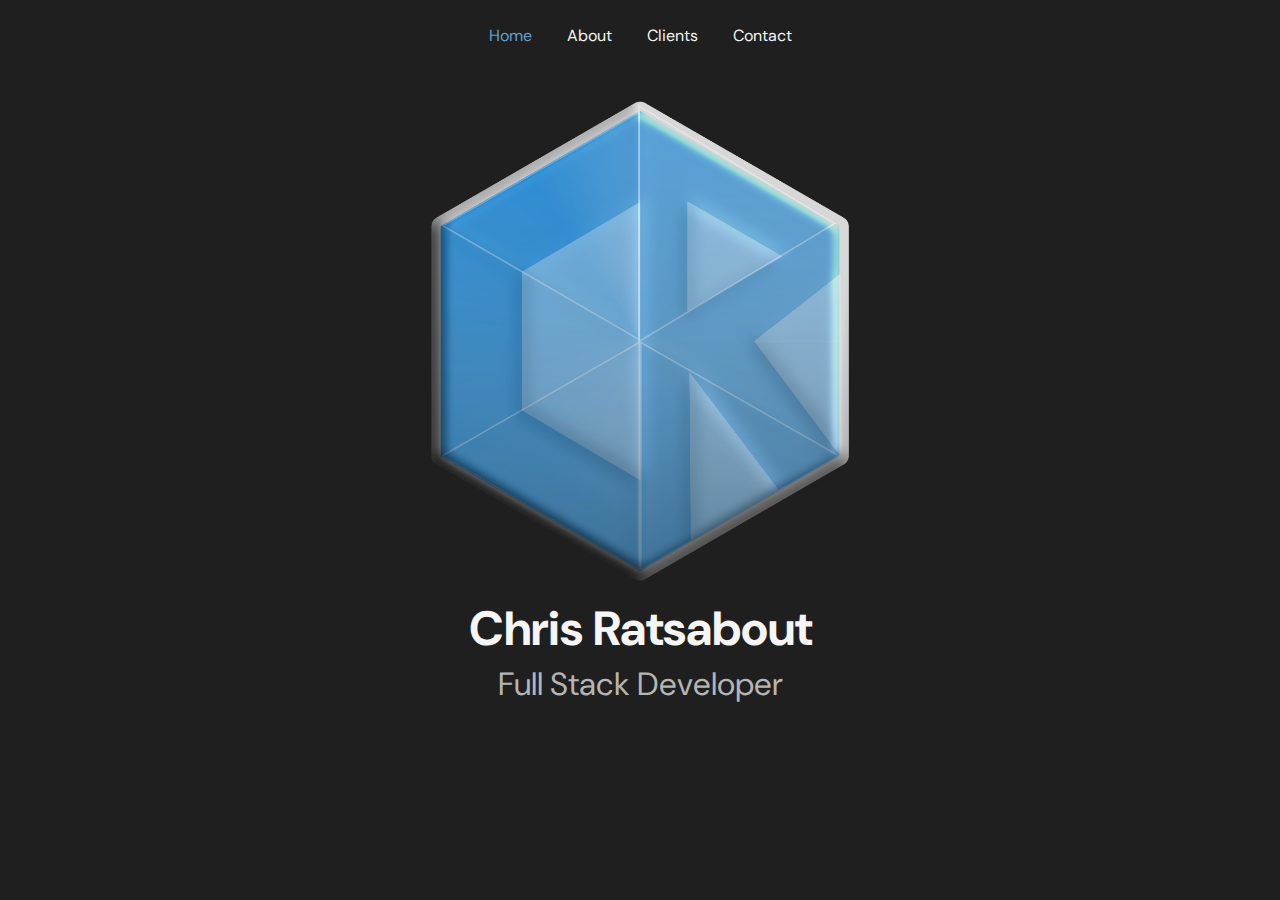
==== index.html @ e5b6ce5f "First commit" ====
<!DOCTYPE html>
<html lang="en">

<head>
    <meta charset="UTF-8">
    <meta name="viewport" content="width=device-width, initial-scale=1.0">
    <title>Chris Ratsabout</title>
    <link rel="stylesheet" href="style.css">
    <link rel="shortcut icon" href="images/logo-blue.png" type="image/x-icon">
    <script src="app.js" defer></script>
</head>

<body>
    <div class="site-container">
        <nav>
            <button class="home-btn nav-btn active">Home</button>
            <button class="about-btn nav-btn ">About</button>
            <button class="clients-btn nav-btn ">Clients</button>
            <button class="contact-btn nav-btn ">Contact</button>
        </nav>

        <div class="content-container">
            <div class="home-text">
                <img src="images/logo.png" alt="logo">
                <h1>Chris Ratsabout</h1>
                <p><span class="gray-text">Full Stack Developer</span></p>
            </div>
        </div>

        <!-- Box Container holds all boxes except "Home" -->
        <div class="box-container">

            <!-- About Box -->
            <div class="about-box">
                <div class="about-text-container">
                    <h1>About</h1>
                    <img src="images/headshot-square.jpg" alt="Chris Ratsabout headshot">
                    <p><strong>Chris Ratsabout</strong> is a passionate <span class="gray-text">Full Stack
                            Developer</span> who specializes in <span class="gray-text">UI/UX Design</span>. With his
                        knowledge in various frontend and backend technologies, he can make your dream
                        website or application come to life with 100% customization. He is open to collaboration and for
                        more details, please fill
                        out
                        the contact form <span class="blue-text here">here</span>.</p>
                </div>

                <!-- Logo Scroll -->
                <div class="logos">
                    <div class="logos-slide">
                        <img src="images/logos/html.png" alt="html">
                        <img src="images/logos/css.png" alt="css">
                        <img src="images/logos/js.png" alt="js">
                        <img src="images/logos/react.png" alt="react">
                        <img src="images/logos/java.png" alt="java">
                        <img src="images/logos/spring.png" alt="spring">
                        <img src="images/logos/postgres.png" alt="postgres">
                        <img src="images/logos/mysql.png" alt="mysql">
                        <img src="images/logos/node.png" alt="node">
                        <img src="images/logos/github.png" alt="github">
                        <img src="images/logos/intellij.png" alt="intellij">
                        <img src="images/logos/vscode.png" alt="vscode">
                    </div>
                    <div class="logos-slide">
                        <img src="images/logos/html.png" alt="html">
                        <img src="images/logos/css.png" alt="css">
                        <img src="images/logos/js.png" alt="js">
                        <img src="images/logos/react.png" alt="react">
                        <img src="images/logos/java.png" alt="java">
                        <img src="images/logos/spring.png" alt="spring">
                        <img src="images/logos/postgres.png" alt="postgres">
                        <img src="images/logos/mysql.png" alt="mysql">
                        <img src="images/logos/node.png" alt="node">
                        <img src="images/logos/github.png" alt="github">
                        <img src="images/logos/intellij.png" alt="intellij">
                        <img src="images/logos/vscode.png" alt="vscode">
                    </div>
                    <div class="logos-slide">
                        <img src="images/logos/html.png" alt="html">
                        <img src="images/logos/css.png" alt="css">
                        <img src="images/logos/js.png" alt="js">
                        <img src="images/logos/react.png" alt="react">
                        <img src="images/logos/java.png" alt="java">
                        <img src="images/logos/spring.png" alt="spring">
                        <img src="images/logos/postgres.png" alt="postgres">
                        <img src="images/logos/mysql.png" alt="mysql">
                        <img src="images/logos/node.png" alt="node">
                        <img src="images/logos/github.png" alt="github">
                        <img src="images/logos/intellij.png" alt="intellij">
                        <img src="images/logos/vscode.png" alt="vscode">
                    </div>
                </div>

                <!-- Mobile Logos -->
                <div class="logos-mobile-container">
                    <img src="images/logos/html.png" alt="html">
                    <img src="images/logos/css.png" alt="css">
                    <img src="images/logos/js.png" alt="js">
                    <img src="images/logos/react.png" alt="react">
                    <img src="images/logos/java.png" alt="java">
                    <img src="images/logos/spring.png" alt="spring">
                    <img src="images/logos/postgres.png" alt="postgres">
                    <img src="images/logos/mysql.png" alt="mysql">
                    <img src="images/logos/node.png" alt="node">
                    <img src="images/logos/github.png" alt="github">
                    <img src="images/logos/intellij.png" alt="intellij">
                    <img src="images/logos/vscode.png" alt="vscode">
                </div>
            </div>
            <div class="clients-box">
                <h1>Clients</h1>
                <div class="clients-inner-box">
                    <div class="clients-logo-box">
                        <img class="client-logo" src="images/clients/jamie-drake-art.png" alt="">
                        <img class="client-logo" src="images/clients/the-murmurations.png" alt="">
                        <img class="client-logo" src="images/clients/del-aura.png" alt="">
                        <img class="client-logo" src="images/clients/lasidas.png" alt="">
                        <img class="client-logo" src="images/clients/jamie-drake-art.png" alt="">
                        <img class="client-logo" src="images/clients/the-murmurations.png" alt="">
                        <img class="client-logo" src="images/clients/del-aura.png" alt="">
                        <img class="client-logo" src="images/clients/lasidas.png" alt="">
                        <!-- <p>The Murmurations</p>
                        <p>Jamie Drake</p>
                        <p>Del Aura</p>
                        <p>Lasidas</p>
                        <p>Talltale Tavern</p> -->
                    </div>
                </div>
            </div>
            <!-- Contact Box -->
            <div class="contact-box">
                <h1>Contact</h1>
                <form action="https://formsubmit.co/63851fdf6d90b3424773fc5b1f233547" method="POST">
                    <div class="label-input-container">
                        <label for="name">Name:</label>
                        <input type="text" name="" id="">
                    </div>
                    <div class="label-input-container">
                        <label for="email">Email:</label>
                        <input type="email" name="" id="">
                    </div>
                    <div class="label-input-container">
                        <label for="message">Message:</label>
                        <textarea name="" id="" cols="30" rows="10"></textarea>
                    </div>
                    <button type="submit">Submit</button>
                </form>
            </div>
        </div>
    </div>
</body>

</html>
---- style.css ----
@import url("https://fonts.googleapis.com/css2?family=DM+Sans:ital,opsz,wght@0,9..40,100;0,9..40,200;0,9..40,300;0,9..40,400;0,9..40,500;0,9..40,600;0,9..40,700;0,9..40,800;0,9..40,900;0,9..40,1000;1,9..40,100;1,9..40,200;1,9..40,300;1,9..40,400;1,9..40,500;1,9..40,600;1,9..40,700;1,9..40,800;1,9..40,900;1,9..40,1000&display=swap");

:root {
  --blue-color: rgb(93, 161, 211);
  --text-color: #f5f5f5;
  --background-color: #1f1f1f;
}

* {
  margin: 0;
  padding: 0;
  box-sizing: border-box;
  color: var(--text-color);
}

html,
body {
  overflow: hidden;
  font-family: "DM Sans", Arial, Helvetica, sans-serif;
  background-color: var(--background-color);
  /* border: 3px solid green; */
}

input,
textarea {
  color: #000;
  padding: 6px;
  font-family: "DM Sans", Arial, Helvetica, sans-serif;
  font-size: 1rem;
}

/*** Overall Site Container Styles ***/
.site-container {
  width: 100%;
  /* height: 100vh; */
  overflow: hidden;
  position: relative;
  /* border: 3px solid red; */
}

/*** Home Section Styles ***/
.home-text {
  margin-top: 15px;
  display: flex;
  flex-direction: column;
  align-items: center;
}

.home-text img {
  width: 40%;
}

.home-text h1 {
  font-size: 3rem;
  /* text-transform: uppercase; */
}

.home-text p {
  font-size: 2rem;
  color: var(--blue-color);
  line-height: 1.5;
}

/*** Nav Styles ***/
nav {
  height: 70px;
  display: flex;
  align-items: center;
  justify-content: center;
  gap: 15px;
}

nav button {
  font-family: "DM Sans", Arial, Helvetica, sans-serif;
  padding: 10px;
  font-size: 1rem;
  background-color: transparent;
  border: none;
  cursor: pointer;
  color: var(--text-color);
}

nav button:hover {
  color: var(--blue-color);
  transition: 0.3s ease-in-out;
}

/* .content-container {
  height: 100vh;
} */

/*** Active State ***/
.active {
  color: var(--blue-color);
}

/*** Overall Box Section Styles ***/
.box-container {
  display: flex;
  flex-direction: column;
}

/*** Overall About, Clients, Contact Styles ***/
.about-box,
.clients-box,
.contact-box {
  width: 100vw;
  height: 100%;
  position: absolute;
  top: 100%;
  /* Initially off-screen */
  transition: top 1s ease;
  background-color: rgb(31, 31, 31);
}

/*** About Box Styles ***/

.blue-text {
  color: var(--blue-color);
}

.gray-text {
  color: rgb(181, 181, 181);
}

.about-box {
  display: flex;
  justify-content: start;
  flex-direction: column;
  align-items: center;
  gap: 30px;
}

.about-text-container {
  display: flex;
  flex-direction: column;
  align-items: center;
  justify-content: center;
  gap: 30px;
  width: 70%;
}

.about-box img {
  border-radius: 50%;
  width: 300px;
}

.here:hover {
  cursor: pointer;
  text-decoration: underline;
}

/*** LOGO SCROLL ***/
@keyframes slide {
  from {
    transform: translateX(0);
  }

  to {
    transform: translateX(-100%);
  }
}

.logos {
  overflow: hidden;
  padding: 60px 0;
  background-color: var(--background-color);
  white-space: nowrap;
  position: relative;
  margin-bottom: 70px;
  width: 100vw;
}

.logos-slide {
  display: inline-block;
  animation: 25s slide infinite linear;
}

.logos-slide img {
  width: 100px;
  height: 100px;
  margin: 0 40px;
}

.logos-mobile-container {
  display: none;
}

/*** PROJECT STYLES ***/
.clients-box {
  display: flex;
  justify-content: start;
  flex-direction: column;
  align-items: center;
  gap: 30px;
}

.clients-inner-box {
  display: flex;
  flex-direction: column;
  justify-content: center;
  align-items: center;
  width: 60%;
}

.clients-logo-box {
  width: 100%;
  display: flex;
  justify-content: center;
  gap: 20px;
  flex-wrap: wrap;
}

.client-logo {
  width: 200px;
}

/*** CONTACT STYLES ***/
.contact-box {
  display: flex;
  flex-direction: column;
  align-items: center;
  justify-content: start;
}
form {
  display: flex;
  flex-direction: column;
  gap: 10px;
  width: 50%;
  padding: 40px;
}

.contact-box form button {
  width: 150px;
  display: block;
  margin: 0 auto;
  background-color: transparent;
  color: var(--text-color);
  padding: 12px;
  font-size: 1rem;
  border: 2px solid var(--text-color);
  background-color: var(--blue-color);
}

.contact-box form button:hover {
  cursor: pointer;
  filter: brightness(85%);
  transition: 0.3s ease-in-out;
}

.label-input-container {
  display: flex;
  flex-direction: column;
}

/*** MOBILE STYLES ***/
/*** STARTE HERE ***/

@media (max-width: 600px) {
  html,
  body {
    /* height: 100vh; */
    overflow: hidden;
  }

  .site-container {
    height: 90vh;
  }

  /*** HOME MOBILE STYLES ***/
 

  .home-text img {
    margin-top: 30px;
    width: 100%;
  }

  .home-text h1 {
    font-size: 2.5rem;
  }

  .home-text p {
    font-size: 2rem;
  }

  /*** ABOUT MOBILE STYLES ***/
  .about-box h1 {
    /* display: none; */
    font-size: 1.5rem;
  }

  .about-box {
    gap: 0;
    overflow: scroll;
  }

  .about-box img {
    width: 200px;
  }


  .logos-mobile-container {
    display: none;
    /* margin-top: 15px;
    margin-bottom: 100px;
    display: flex;
    flex-wrap: wrap;
    justify-content: center;
    align-items: center;
    gap: 5px;
    width: 90%; */
  }

  .logos-mobile-container img {
    width: 50px;
  }

  /*** clients MOBILE STYLES ***/
  .clients-box {
    display: flex;
    flex-direction: column;
    justify-content: center;
    align-items: center;
    width: 100%;
  }

  .clients-logo-box {
    height: 600px;
    overflow: scroll;
  }

  ::-webkit-scrollbar {
    width: 0px;
    background: transparent; /* make scrollbar transparent */
  }

  /*** CONTACT MOBILE STYLES ***/
  .contact-box form {
    width: 100%;
  }

  .logos {
    overflow: hidden;
    padding: 30px 0;
    background-color: var(--background-color);
    white-space: nowrap;
    position: relative;
    margin-bottom: 70px;
    width: 100vw;
  }

  .logos img {
    width: 50px;
    height: 50px;
  }
  


}
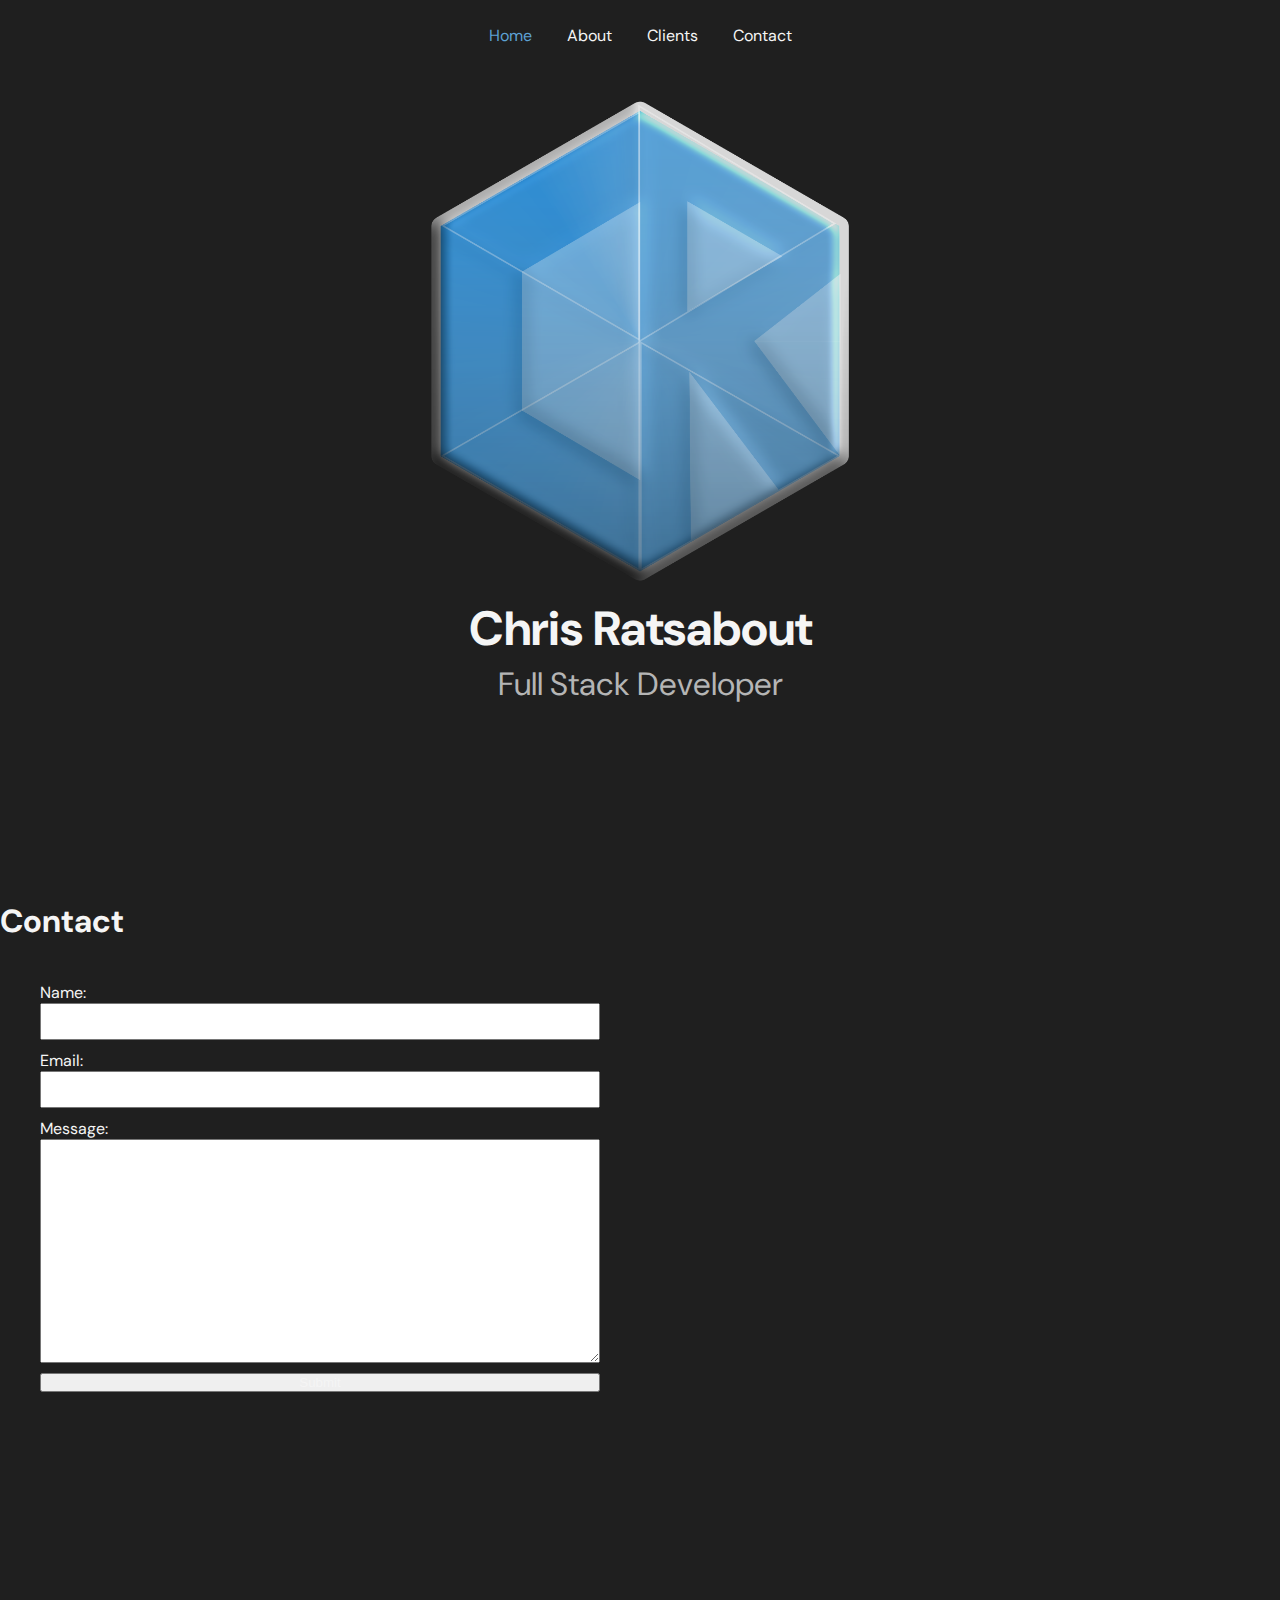
==== commit b2f42492: "New pages" ====
--- a/index.html
+++ b/index.html
@@ -7,105 +7,29 @@
     <title>Chris Ratsabout</title>
     <link rel="stylesheet" href="style.css">
     <link rel="shortcut icon" href="images/logo-blue.png" type="image/x-icon">
-    <script src="app.js" defer></script>
 </head>
 
 <body>
+    <nav>
+        <a class="active" href="index.html">Home</a>
+        <a href="about.html">About</a>
+        <a href="clients.html">Clients</a>
+        <a href="contact.html">Contact</a>
+    </nav>
+    <div class="content-container">
+        <div class="home-text">
+            <img src="images/logo.png" alt="logo">
+            <h1>Chris Ratsabout</h1>
+            <p><span class="gray-text">Full Stack Developer</span></p>
+        </div>
+    </div>
+
     <div class="site-container">
-        <nav>
-            <button class="home-btn nav-btn active">Home</button>
-            <button class="about-btn nav-btn ">About</button>
-            <button class="clients-btn nav-btn ">Clients</button>
-            <button class="contact-btn nav-btn ">Contact</button>
-        </nav>
-
-        <div class="content-container">
-            <div class="home-text">
-                <img src="images/logo.png" alt="logo">
-                <h1>Chris Ratsabout</h1>
-                <p><span class="gray-text">Full Stack Developer</span></p>
-            </div>
-        </div>
 
         <!-- Box Container holds all boxes except "Home" -->
         <div class="box-container">
 
             <!-- About Box -->
-            <div class="about-box">
-                <div class="about-text-container">
-                    <h1>About</h1>
-                    <img src="images/headshot-square.jpg" alt="Chris Ratsabout headshot">
-                    <p><strong>Chris Ratsabout</strong> is a passionate <span class="gray-text">Full Stack
-                            Developer</span> who specializes in <span class="gray-text">UI/UX Design</span>. With his
-                        knowledge in various frontend and backend technologies, he can make your dream
-                        website or application come to life with 100% customization. He is open to collaboration and for
-                        more details, please fill
-                        out
-                        the contact form <span class="blue-text here">here</span>.</p>
-                </div>
-
-                <!-- Logo Scroll -->
-                <div class="logos">
-                    <div class="logos-slide">
-                        <img src="images/logos/html.png" alt="html">
-                        <img src="images/logos/css.png" alt="css">
-                        <img src="images/logos/js.png" alt="js">
-                        <img src="images/logos/react.png" alt="react">
-                        <img src="images/logos/java.png" alt="java">
-                        <img src="images/logos/spring.png" alt="spring">
-                        <img src="images/logos/postgres.png" alt="postgres">
-                        <img src="images/logos/mysql.png" alt="mysql">
-                        <img src="images/logos/node.png" alt="node">
-                        <img src="images/logos/github.png" alt="github">
-                        <img src="images/logos/intellij.png" alt="intellij">
-                        <img src="images/logos/vscode.png" alt="vscode">
-                    </div>
-                    <div class="logos-slide">
-                        <img src="images/logos/html.png" alt="html">
-                        <img src="images/logos/css.png" alt="css">
-                        <img src="images/logos/js.png" alt="js">
-                        <img src="images/logos/react.png" alt="react">
-                        <img src="images/logos/java.png" alt="java">
-                        <img src="images/logos/spring.png" alt="spring">
-                        <img src="images/logos/postgres.png" alt="postgres">
-                        <img src="images/logos/mysql.png" alt="mysql">
-                        <img src="images/logos/node.png" alt="node">
-                        <img src="images/logos/github.png" alt="github">
-                        <img src="images/logos/intellij.png" alt="intellij">
-                        <img src="images/logos/vscode.png" alt="vscode">
-                    </div>
-                    <div class="logos-slide">
-                        <img src="images/logos/html.png" alt="html">
-                        <img src="images/logos/css.png" alt="css">
-                        <img src="images/logos/js.png" alt="js">
-                        <img src="images/logos/react.png" alt="react">
-                        <img src="images/logos/java.png" alt="java">
-                        <img src="images/logos/spring.png" alt="spring">
-                        <img src="images/logos/postgres.png" alt="postgres">
-                        <img src="images/logos/mysql.png" alt="mysql">
-                        <img src="images/logos/node.png" alt="node">
-                        <img src="images/logos/github.png" alt="github">
-                        <img src="images/logos/intellij.png" alt="intellij">
-                        <img src="images/logos/vscode.png" alt="vscode">
-                    </div>
-                </div>
-
-                <!-- Mobile Logos -->
-                <div class="logos-mobile-container">
-                    <img src="images/logos/html.png" alt="html">
-                    <img src="images/logos/css.png" alt="css">
-                    <img src="images/logos/js.png" alt="js">
-                    <img src="images/logos/react.png" alt="react">
-                    <img src="images/logos/java.png" alt="java">
-                    <img src="images/logos/spring.png" alt="spring">
-                    <img src="images/logos/postgres.png" alt="postgres">
-                    <img src="images/logos/mysql.png" alt="mysql">
-                    <img src="images/logos/node.png" alt="node">
-                    <img src="images/logos/github.png" alt="github">
-                    <img src="images/logos/intellij.png" alt="intellij">
-                    <img src="images/logos/vscode.png" alt="vscode">
-                </div>
-            </div>
             <div class="clients-box">
                 <h1>Clients</h1>
                 <div class="clients-inner-box">
--- a/style.css
+++ b/style.css
@@ -15,28 +15,10 @@
 
 html,
 body {
-  overflow: hidden;
   font-family: "DM Sans", Arial, Helvetica, sans-serif;
   background-color: var(--background-color);
-  /* border: 3px solid green; */
-}
-
-input,
-textarea {
-  color: #000;
-  padding: 6px;
-  font-family: "DM Sans", Arial, Helvetica, sans-serif;
-  font-size: 1rem;
-}
-
-/*** Overall Site Container Styles ***/
-.site-container {
-  width: 100%;
-  /* height: 100vh; */
-  overflow: hidden;
-  position: relative;
-  /* border: 3px solid red; */
-}
+}
+
 
 /*** Home Section Styles ***/
 .home-text {
@@ -52,7 +34,6 @@
 
 .home-text h1 {
   font-size: 3rem;
-  /* text-transform: uppercase; */
 }
 
 .home-text p {
@@ -70,7 +51,7 @@
   gap: 15px;
 }
 
-nav button {
+nav a {
   font-family: "DM Sans", Arial, Helvetica, sans-serif;
   padding: 10px;
   font-size: 1rem;
@@ -78,16 +59,13 @@
   border: none;
   cursor: pointer;
   color: var(--text-color);
-}
-
-nav button:hover {
+  text-decoration: none;
+}
+
+nav a:hover {
   color: var(--blue-color);
   transition: 0.3s ease-in-out;
 }
-
-/* .content-container {
-  height: 100vh;
-} */
 
 /*** Active State ***/
 .active {
@@ -123,7 +101,7 @@
   color: rgb(181, 181, 181);
 }
 
-.about-box {
+.about {
   display: flex;
   justify-content: start;
   flex-direction: column;
@@ -140,7 +118,7 @@
   width: 70%;
 }
 
-.about-box img {
+.about img {
   border-radius: 50%;
   width: 300px;
 }
@@ -187,7 +165,7 @@
 }
 
 /*** PROJECT STYLES ***/
-.clients-box {
+.clients {
   display: flex;
   justify-content: start;
   flex-direction: column;
@@ -216,7 +194,7 @@
 }
 
 /*** CONTACT STYLES ***/
-.contact-box {
+.contact {
   display: flex;
   flex-direction: column;
   align-items: center;
@@ -230,7 +208,7 @@
   padding: 40px;
 }
 
-.contact-box form button {
+.contact form button {
   width: 150px;
   display: block;
   margin: 0 auto;
@@ -242,7 +220,7 @@
   background-color: var(--blue-color);
 }
 
-.contact-box form button:hover {
+.contact form button:hover {
   cursor: pointer;
   filter: brightness(85%);
   transition: 0.3s ease-in-out;
@@ -253,23 +231,18 @@
   flex-direction: column;
 }
 
+input,
+textarea {
+  color: #000;
+  padding: 6px;
+  font-family: "DM Sans", Arial, Helvetica, sans-serif;
+  font-size: 1rem;
+}
+
 /*** MOBILE STYLES ***/
-/*** STARTE HERE ***/
 
 @media (max-width: 600px) {
-  html,
-  body {
-    /* height: 100vh; */
-    overflow: hidden;
-  }
-
-  .site-container {
-    height: 90vh;
-  }
-
-  /*** HOME MOBILE STYLES ***/
- 
-
+  
   .home-text img {
     margin-top: 30px;
     width: 100%;
@@ -284,58 +257,20 @@
   }
 
   /*** ABOUT MOBILE STYLES ***/
-  .about-box h1 {
+  .about h1 {
     /* display: none; */
     font-size: 1.5rem;
   }
 
-  .about-box {
-    gap: 0;
-    overflow: scroll;
-  }
-
-  .about-box img {
+ 
+
+  .about img {
     width: 200px;
   }
 
 
-  .logos-mobile-container {
-    display: none;
-    /* margin-top: 15px;
-    margin-bottom: 100px;
-    display: flex;
-    flex-wrap: wrap;
-    justify-content: center;
-    align-items: center;
-    gap: 5px;
-    width: 90%; */
-  }
-
-  .logos-mobile-container img {
-    width: 50px;
-  }
-
-  /*** clients MOBILE STYLES ***/
-  .clients-box {
-    display: flex;
-    flex-direction: column;
-    justify-content: center;
-    align-items: center;
-    width: 100%;
-  }
-
-  .clients-logo-box {
-    height: 600px;
-    overflow: scroll;
-  }
-
-  ::-webkit-scrollbar {
-    width: 0px;
-    background: transparent; /* make scrollbar transparent */
-  }
-
   /*** CONTACT MOBILE STYLES ***/
-  .contact-box form {
+  .contact form {
     width: 100%;
   }
 
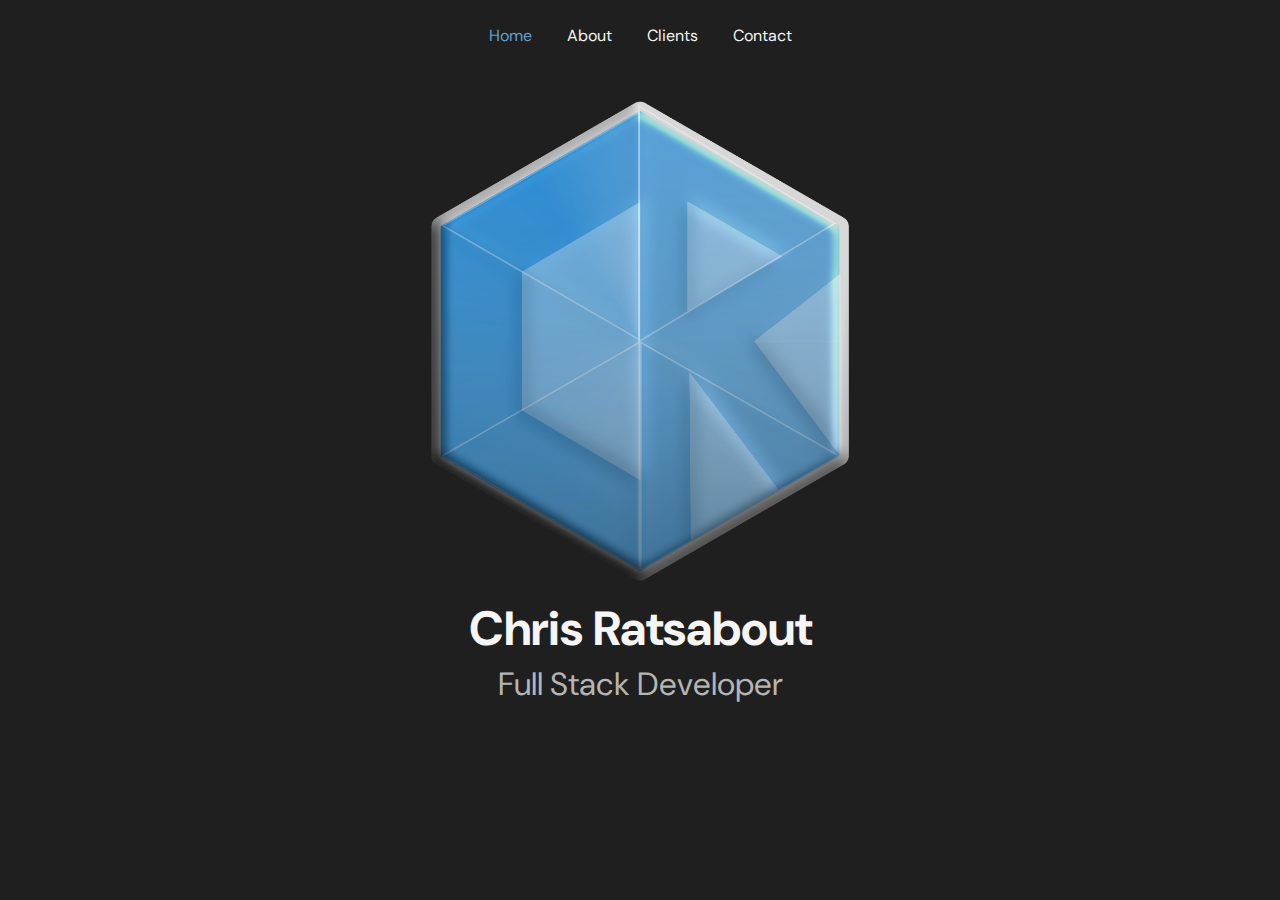
==== commit 62fbcbc1: "Fix home and mobile styles" ====
--- a/index.html
+++ b/index.html
@@ -23,54 +23,5 @@
             <p><span class="gray-text">Full Stack Developer</span></p>
         </div>
     </div>
-
-    <div class="site-container">
-
-        <!-- Box Container holds all boxes except "Home" -->
-        <div class="box-container">
-
-            <!-- About Box -->
-            <div class="clients-box">
-                <h1>Clients</h1>
-                <div class="clients-inner-box">
-                    <div class="clients-logo-box">
-                        <img class="client-logo" src="images/clients/jamie-drake-art.png" alt="">
-                        <img class="client-logo" src="images/clients/the-murmurations.png" alt="">
-                        <img class="client-logo" src="images/clients/del-aura.png" alt="">
-                        <img class="client-logo" src="images/clients/lasidas.png" alt="">
-                        <img class="client-logo" src="images/clients/jamie-drake-art.png" alt="">
-                        <img class="client-logo" src="images/clients/the-murmurations.png" alt="">
-                        <img class="client-logo" src="images/clients/del-aura.png" alt="">
-                        <img class="client-logo" src="images/clients/lasidas.png" alt="">
-                        <!-- <p>The Murmurations</p>
-                        <p>Jamie Drake</p>
-                        <p>Del Aura</p>
-                        <p>Lasidas</p>
-                        <p>Talltale Tavern</p> -->
-                    </div>
-                </div>
-            </div>
-            <!-- Contact Box -->
-            <div class="contact-box">
-                <h1>Contact</h1>
-                <form action="https://formsubmit.co/63851fdf6d90b3424773fc5b1f233547" method="POST">
-                    <div class="label-input-container">
-                        <label for="name">Name:</label>
-                        <input type="text" name="" id="">
-                    </div>
-                    <div class="label-input-container">
-                        <label for="email">Email:</label>
-                        <input type="email" name="" id="">
-                    </div>
-                    <div class="label-input-container">
-                        <label for="message">Message:</label>
-                        <textarea name="" id="" cols="30" rows="10"></textarea>
-                    </div>
-                    <button type="submit">Submit</button>
-                </form>
-            </div>
-        </div>
-    </div>
 </body>
-
 </html>--- a/style.css
+++ b/style.css
@@ -256,20 +256,10 @@
     font-size: 2rem;
   }
 
-  /*** ABOUT MOBILE STYLES ***/
-  .about h1 {
-    /* display: none; */
-    font-size: 1.5rem;
-  }
-
- 
-
   .about img {
     width: 200px;
   }
 
-
-  /*** CONTACT MOBILE STYLES ***/
   .contact form {
     width: 100%;
   }
@@ -289,6 +279,4 @@
     height: 50px;
   }
   
-
-
-}
+}
